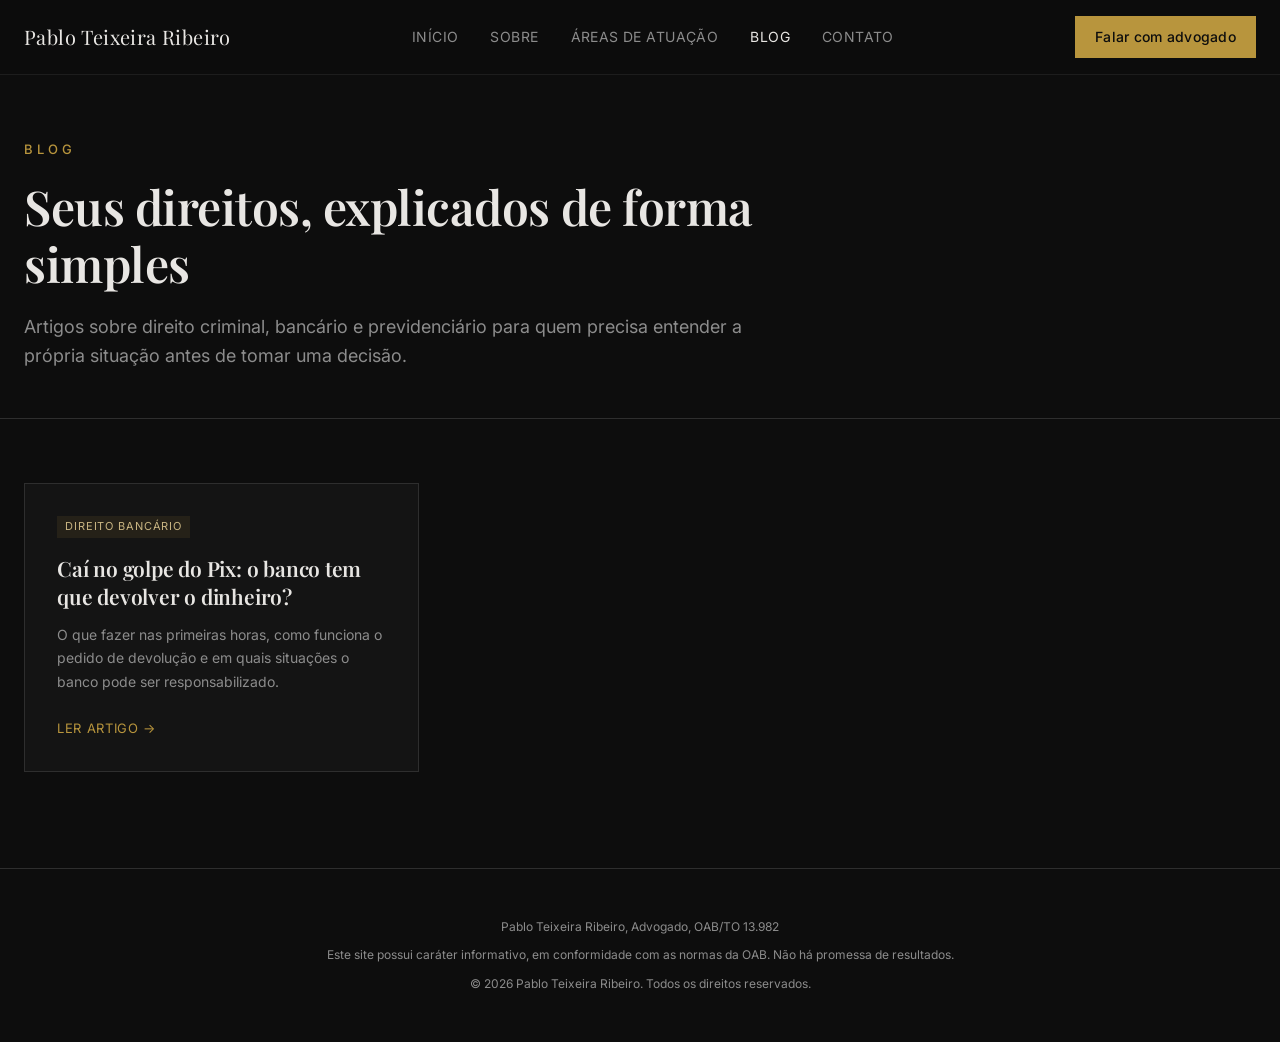
==== blog/index.html @ 8683f75d "Adiciona blog com índice lateral interativo nos artigos - Página /blog/ com lista de artigos - Model" ====
<!DOCTYPE html>
<html lang="pt-BR">
<head>
<meta charset="UTF-8">
<meta name="viewport" content="width=device-width, initial-scale=1, viewport-fit=cover">
<title>Blog | Pablo Teixeira Ribeiro, Advogado em Araguaína, TO</title>
<meta name="description" content="Artigos sobre direito criminal, bancário e previdenciário, escritos em linguagem simples para o cidadão comum.">
<link rel="canonical" href="https://www.pabloteixeira.adv.br/blog/">
<meta property="og:type" content="website">
<meta property="og:site_name" content="Pablo Teixeira Ribeiro">
<meta property="og:locale" content="pt_BR">
<meta property="og:title" content="Blog | Pablo Teixeira Ribeiro">
<meta property="og:description" content="Artigos sobre direito criminal, bancário e previdenciário, escritos em linguagem simples para o cidadão comum.">
<meta property="og:url" content="https://www.pabloteixeira.adv.br/blog/">
<meta property="og:image" content="https://www.pabloteixeira.adv.br/og-image.jpg">
<link rel="icon" href="/favicon.ico" sizes="any">
<link rel="apple-touch-icon" href="/apple-touch-icon.png">
<link rel="preconnect" href="https://fonts.googleapis.com">
<link rel="preconnect" href="https://fonts.gstatic.com" crossorigin>
<link href="https://fonts.googleapis.com/css2?family=Playfair+Display:wght@500;600;700&family=Inter:wght@400;500;600;700&display=swap" rel="stylesheet">
<link rel="stylesheet" href="/blog/blog.css">
</head>
<body>

<header>
  <div class="wrap">
    <nav>
      <a href="/" class="logo">Pablo Teixeira Ribeiro</a>
      <ul class="nav-links">
        <li><a href="/#inicio">Início</a></li>
        <li><a href="/#sobre">Sobre</a></li>
        <li><a href="/#areas">Áreas de Atuação</a></li>
        <li><a href="/blog/" aria-current="page">Blog</a></li>
        <li><a href="/#contato">Contato</a></li>
      </ul>
      <a href="https://wa.me/5563991161243" class="nav-cta" target="_blank" rel="noopener noreferrer">Falar com advogado</a>
      <button type="button" class="nav-toggle" id="navToggle" aria-label="Abrir menu" aria-expanded="false">
        <svg id="iconMenu" viewBox="0 0 24 24" fill="none" stroke="currentColor" stroke-width="2" stroke-linecap="round" stroke-linejoin="round"><path d="M4 5h16"/><path d="M4 12h16"/><path d="M4 19h16"/></svg>
        <svg id="iconClose" viewBox="0 0 24 24" fill="none" stroke="currentColor" stroke-width="2" stroke-linecap="round" stroke-linejoin="round" style="display:none;"><path d="M18 6 6 18"/><path d="m6 6 12 12"/></svg>
      </button>
    </nav>
  </div>
  <div class="mobile-menu" id="mobileMenu">
    <ul>
      <li><a href="/#inicio">Início</a></li>
      <li><a href="/#sobre">Sobre</a></li>
      <li><a href="/#areas">Áreas de Atuação</a></li>
      <li><a href="/blog/">Blog</a></li>
      <li><a href="/#contato">Contato</a></li>
    </ul>
    <a href="https://wa.me/5563991161243" class="nav-cta" target="_blank" rel="noopener noreferrer">Falar com advogado</a>
  </div>
</header>

<main>
  <div class="page-head">
    <div class="wrap">
      <span class="eyebrow">Blog</span>
      <h1>Seus direitos, explicados de forma simples</h1>
      <p class="lead">Artigos sobre direito criminal, bancário e previdenciário para quem precisa entender a própria situação antes de tomar uma decisão.</p>
    </div>
  </div>

  <section class="posts">
    <div class="wrap">
      <div class="posts-grid">
        <!-- Para cada novo artigo, copie este bloco e troque o link, a área, o título e o resumo -->
        <a class="post-card" href="/blog/golpe-do-pix-banco-deve-devolver/">
          <span class="post-tag">Direito Bancário</span>
          <h2>Caí no golpe do Pix: o banco tem que devolver o dinheiro?</h2>
          <p>O que fazer nas primeiras horas, como funciona o pedido de devolução e em quais situações o banco pode ser responsabilizado.</p>
          <span class="more">Ler artigo →</span>
        </a>
      </div>
    </div>
  </section>
</main>

<footer>
  <div class="wrap footer-bottom">
    <p>Pablo Teixeira Ribeiro, Advogado, OAB/TO 13.982</p>
    <p>Este site possui caráter informativo, em conformidade com as normas da OAB. Não há promessa de resultados.</p>
    <p>&copy; <span data-year></span> Pablo Teixeira Ribeiro. Todos os direitos reservados.</p>
  </div>
</footer>

<script src="/blog/blog.js"></script>
</body>
</html>
---- blog/blog.css ----
/* Estilos do blog: mesma identidade visual da página inicial */
:root{
  --background:#0D0D0D;
  --foreground:#E8E6E3;
  --card:#141414;
  --primary:#B8953D;
  --primary-foreground:#0D0D0D;
  --secondary:#1F1F1F;
  --secondary-foreground:#D1CEC7;
  --muted-foreground:#8C8C8C;
  --border:#2E2E2E;
  --gold:#B8953D;
  --gold-light:#C9B582;
  --header-h:72px;
}
*{box-sizing:border-box;margin:0;padding:0;}
html{scroll-behavior:smooth;}
body{
  font-family:'Inter',sans-serif;
  background:var(--background);
  color:var(--foreground);
  line-height:1.6;
  -webkit-font-smoothing:antialiased;
}
h1,h2,h3{font-family:'Playfair Display',serif;font-weight:600;letter-spacing:-0.01em;}
a{color:inherit;text-decoration:none;}
img{display:block;max-width:100%;}
.wrap{max-width:1280px;margin:0 auto;padding:0 24px;}
.eyebrow{font-size:13px;letter-spacing:0.3em;text-transform:uppercase;color:var(--gold);font-weight:500;}
.divider{margin-top:16px;width:64px;height:1px;background:var(--gold);}

/* Botões */
.btn{
  display:inline-flex;align-items:center;gap:12px;
  padding:16px 32px;font-size:16px;font-weight:500;letter-spacing:0.02em;
  border:none;cursor:pointer;transition:background .3s ease;
}
.btn svg{width:20px;height:20px;flex-shrink:0;}
.btn-primary{background:var(--primary);color:var(--primary-foreground);}
.btn-primary:hover{background:#a8853a;}

/* NAV */
header{
  position:fixed;top:0;left:0;right:0;z-index:50;
  background:rgba(13,13,13,0.8);
  backdrop-filter:blur(10px);
  border-bottom:1px solid rgba(46,46,46,0.5);
}
header nav{display:flex;align-items:center;justify-content:space-between;padding:16px 0;}
.logo{font-family:'Playfair Display',serif;font-size:20px;letter-spacing:0.02em;color:var(--foreground);}
.nav-links{display:none;align-items:center;gap:32px;list-style:none;}
.nav-links a{font-size:14px;color:var(--muted-foreground);letter-spacing:0.03em;text-transform:uppercase;transition:color .3s ease;}
.nav-links a:hover,.nav-links a[aria-current]{color:var(--foreground);}
.nav-cta{display:none;background:var(--primary);color:var(--primary-foreground);padding:10px 20px;font-size:14px;font-weight:500;letter-spacing:0.02em;}
.nav-cta:hover{background:#a8853a;}
.nav-toggle{background:none;border:none;color:var(--foreground);cursor:pointer;padding:4px;}
.nav-toggle svg{width:24px;height:24px;}
.mobile-menu{display:none;background:var(--background);border-top:1px solid rgba(46,46,46,0.5);padding:16px 24px 24px;}
.mobile-menu.open{display:block;}
.mobile-menu ul{list-style:none;display:flex;flex-direction:column;gap:16px;padding-top:8px;}
.mobile-menu a{font-size:14px;color:var(--muted-foreground);letter-spacing:0.03em;text-transform:uppercase;}
.mobile-menu .nav-cta{display:inline-flex;margin-top:16px;}
@media (min-width:768px){
  .nav-links{display:flex;}
  .nav-cta{display:inline-flex;}
  .nav-toggle{display:none;}
}

/* CABEÇALHO DAS PÁGINAS */
.page-head{padding:calc(var(--header-h) + 64px) 0 48px;border-bottom:1px solid var(--border);}
.breadcrumb{font-size:13px;color:var(--muted-foreground);margin-bottom:24px;}
.breadcrumb a:hover{color:var(--foreground);}
.breadcrumb span{margin:0 8px;color:var(--border);}
.page-head h1{margin-top:16px;font-size:clamp(30px,4.5vw,48px);line-height:1.2;max-width:900px;}
.page-head .lead{margin-top:20px;font-size:18px;color:var(--muted-foreground);max-width:720px;}
.meta{margin-top:24px;display:flex;flex-wrap:wrap;gap:8px 20px;font-size:13px;color:var(--muted-foreground);}

/* LISTA DE ARTIGOS */
.posts{padding:64px 0 96px;}
.posts-grid{display:grid;grid-template-columns:1fr;gap:24px;}
@media (min-width:768px){ .posts-grid{grid-template-columns:1fr 1fr;} }
@media (min-width:1024px){ .posts-grid{grid-template-columns:repeat(3,1fr);} }
.post-card{display:flex;flex-direction:column;background:var(--card);border:1px solid var(--border);padding:32px;transition:border-color .4s ease;}
.post-card:hover{border-color:rgba(184,149,61,0.4);}
.post-tag{font-size:11px;letter-spacing:0.08em;text-transform:uppercase;color:var(--gold-light);background:rgba(184,149,61,0.1);padding:2px 8px;align-self:flex-start;}
.post-card h2{margin-top:16px;font-size:21px;line-height:1.35;}
.post-card p{margin-top:12px;font-size:14px;color:var(--muted-foreground);line-height:1.7;flex:1;}
.post-card .more{margin-top:24px;font-size:13px;color:var(--gold);letter-spacing:0.05em;text-transform:uppercase;}

/* ARTIGO + ÍNDICE LATERAL */
.article-layout{display:grid;grid-template-columns:1fr;gap:48px;padding-top:48px;padding-bottom:96px;}
@media (min-width:1024px){
  .article-layout{grid-template-columns:minmax(0,1fr) 280px;gap:80px;}
}

/* Índice: no celular fica no topo e abre/fecha; no computador fica fixo ao lado */
.toc{order:-1;}
.toc details{background:var(--card);border:1px solid var(--border);}
.toc summary{cursor:pointer;list-style:none;padding:16px 20px;font-size:13px;letter-spacing:0.2em;text-transform:uppercase;color:var(--gold);display:flex;justify-content:space-between;align-items:center;}
.toc summary::-webkit-details-marker{display:none;}
.toc summary::after{content:'+';font-size:18px;letter-spacing:0;}
.toc details[open] summary::after{content:'−';}
.toc ol{list-style:none;padding:4px 20px 20px;border-top:1px solid var(--border);}
.toc li a{display:block;padding:8px 0 8px 14px;font-size:14px;line-height:1.45;color:var(--muted-foreground);border-left:2px solid var(--border);transition:color .2s ease,border-color .2s ease;}
.toc li.sub a{padding-left:28px;font-size:13px;}
.toc li a:hover{color:var(--foreground);}
.toc li a.active{color:var(--foreground);border-left-color:var(--gold);}
.toc-progress{height:2px;background:var(--border);margin:0 20px 16px;}
.toc-progress span{display:block;height:100%;width:0;background:var(--gold);transition:width .1s linear;}
@media (min-width:1024px){
  .toc{order:0;}
  .toc-inner{position:sticky;top:calc(var(--header-h) + 32px);max-height:calc(100vh - var(--header-h) - 64px);overflow-y:auto;}
  .toc summary{cursor:default;pointer-events:none;}
  .toc summary::after{display:none;}
}

/* Texto do artigo */
.article-body{max-width:720px;}
.article-body h2{margin-top:56px;font-size:clamp(24px,3vw,30px);line-height:1.3;}
.article-body h3{margin-top:36px;font-size:20px;line-height:1.35;color:var(--secondary-foreground);}
.article-body h2,.article-body h3{scroll-margin-top:calc(var(--header-h) + 24px);}
.article-body > h2:first-child{margin-top:0;}
.article-body p,.article-body li{font-size:17px;line-height:1.8;color:var(--secondary-foreground);}
.article-body p{margin-top:20px;}
.article-body ul,.article-body ol{margin-top:20px;padding-left:24px;}
.article-body li + li{margin-top:8px;}
.article-body strong{color:var(--foreground);font-weight:600;}
.article-body a{color:var(--gold-light);text-decoration:underline;text-underline-offset:3px;}
.callout{margin-top:32px;padding:20px 24px;background:var(--card);border-left:2px solid var(--gold);}
.callout p{margin-top:0;font-size:15px;}
.article-cta{margin-top:64px;padding:40px 32px;background:var(--card);border:1px solid var(--border);text-align:center;}
.article-cta h2{margin-top:0;}
.article-cta p{margin-top:12px;}
.article-cta .btn{margin-top:28px;text-decoration:none;color:var(--primary-foreground);}
.disclaimer{margin-top:32px;font-size:13px !important;color:var(--muted-foreground) !important;}

/* FOOTER */
footer{padding:48px 0;border-top:1px solid var(--border);background:var(--background);}
.footer-bottom{text-align:center;}
.footer-bottom p{font-size:12px;color:var(--muted-foreground);line-height:1.7;}
.footer-bottom p + p{margin-top:8px;}
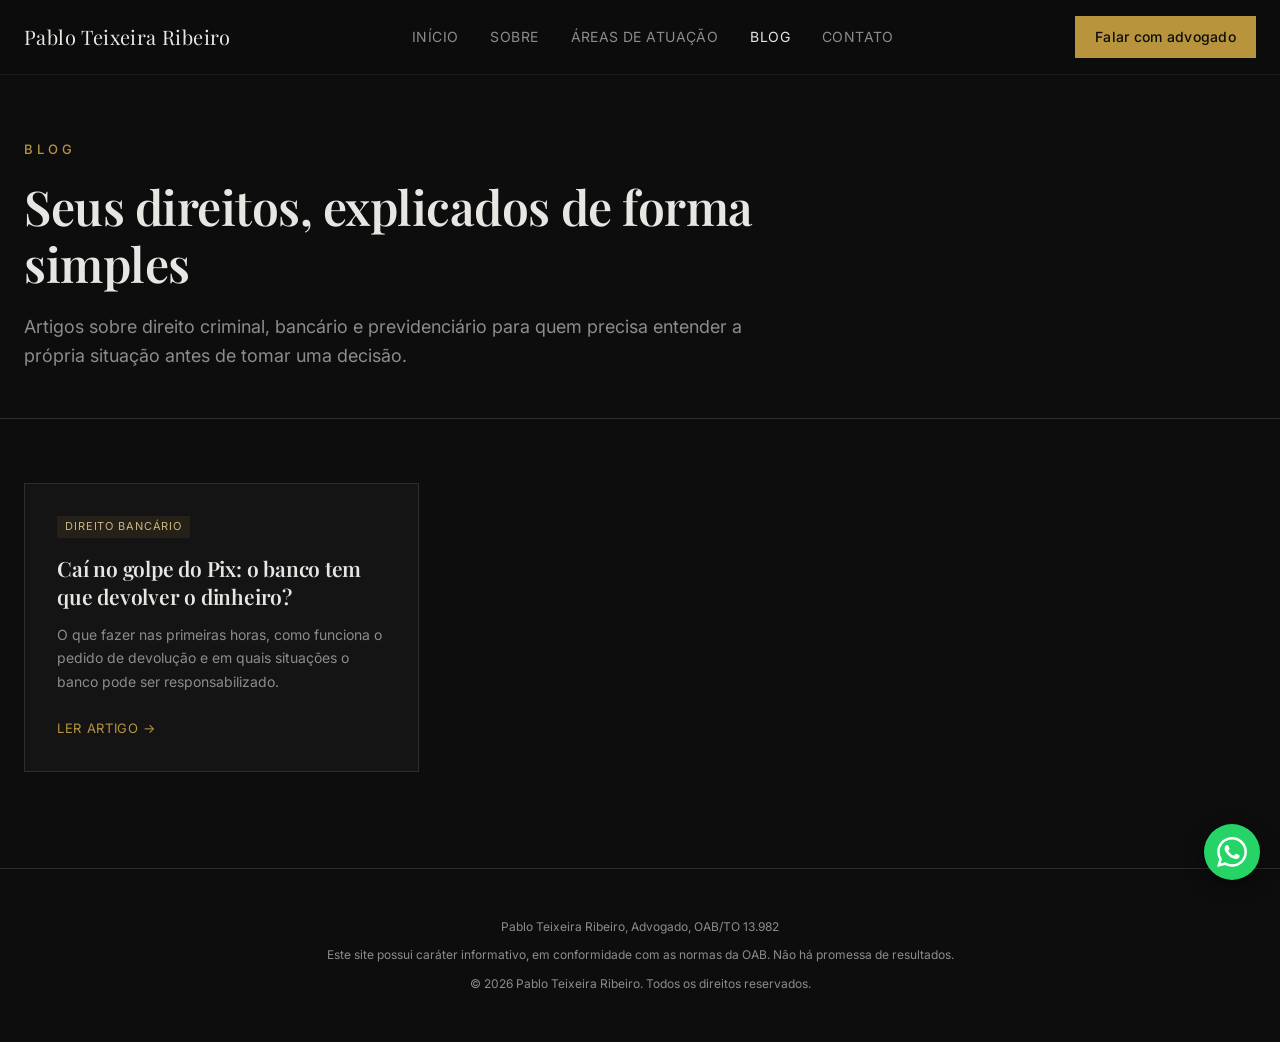
==== commit 91d1af02: "Melhora carregamento, ordem das seções e contato pelo WhatsApp - Página abre pelo topo: seção Início" ====
--- a/blog/index.html
+++ b/blog/index.html
@@ -33,7 +33,7 @@
         <li><a href="/blog/" aria-current="page">Blog</a></li>
         <li><a href="/#contato">Contato</a></li>
       </ul>
-      <a href="https://wa.me/5563991161243" class="nav-cta" target="_blank" rel="noopener noreferrer">Falar com advogado</a>
+      <a href="https://wa.me/5563991161243?text=Ol%C3%A1%2C%20vim%20pelo%20blog%20e%20gostaria%20de%20falar%20sobre%20o%20meu%20caso." class="nav-cta" target="_blank" rel="noopener noreferrer">Falar com advogado</a>
       <button type="button" class="nav-toggle" id="navToggle" aria-label="Abrir menu" aria-expanded="false">
         <svg id="iconMenu" viewBox="0 0 24 24" fill="none" stroke="currentColor" stroke-width="2" stroke-linecap="round" stroke-linejoin="round"><path d="M4 5h16"/><path d="M4 12h16"/><path d="M4 19h16"/></svg>
         <svg id="iconClose" viewBox="0 0 24 24" fill="none" stroke="currentColor" stroke-width="2" stroke-linecap="round" stroke-linejoin="round" style="display:none;"><path d="M18 6 6 18"/><path d="m6 6 12 12"/></svg>
@@ -48,7 +48,7 @@
       <li><a href="/blog/">Blog</a></li>
       <li><a href="/#contato">Contato</a></li>
     </ul>
-    <a href="https://wa.me/5563991161243" class="nav-cta" target="_blank" rel="noopener noreferrer">Falar com advogado</a>
+    <a href="https://wa.me/5563991161243?text=Ol%C3%A1%2C%20vim%20pelo%20blog%20e%20gostaria%20de%20falar%20sobre%20o%20meu%20caso." class="nav-cta" target="_blank" rel="noopener noreferrer">Falar com advogado</a>
   </div>
 </header>
 
@@ -84,6 +84,10 @@
   </div>
 </footer>
 
+<a class="wa-float" href="https://wa.me/5563991161243?text=Ol%C3%A1%2C%20vim%20pelo%20blog%20e%20gostaria%20de%20falar%20sobre%20o%20meu%20caso." target="_blank" rel="noopener noreferrer" aria-label="Conversar pelo WhatsApp">
+  <svg viewBox="0 0 24 24" fill="currentColor"><path d="M17.472 14.382c-.297-.149-1.758-.867-2.03-.967-.273-.099-.471-.148-.67.15-.197.297-.767.966-.94 1.164-.173.199-.347.223-.644.075-.297-.15-1.255-.463-2.39-1.475-.883-.788-1.48-1.761-1.653-2.059-.173-.297-.018-.458.13-.606.134-.133.298-.347.446-.52.149-.174.198-.298.298-.497.099-.198.05-.371-.025-.52-.075-.149-.669-1.612-.916-2.207-.242-.579-.487-.5-.669-.51-.173-.008-.371-.01-.57-.01-.198 0-.52.074-.792.372-.272.297-1.04 1.016-1.04 2.479 0 1.462 1.065 2.875 1.213 3.074.149.198 2.096 3.2 5.077 4.487.709.306 1.262.489 1.694.625.712.227 1.36.195 1.871.118.571-.085 1.758-.719 2.006-1.413.248-.694.248-1.289.173-1.413-.074-.124-.272-.198-.57-.347m-5.421 7.403h-.004a9.87 9.87 0 01-5.031-1.378l-.361-.214-3.741.982.998-3.648-.235-.374a9.86 9.86 0 01-1.51-5.26c.001-5.45 4.436-9.884 9.888-9.884 2.64 0 5.122 1.03 6.988 2.898a9.825 9.825 0 012.893 6.994c-.003 5.45-4.437 9.884-9.885 9.884m8.413-18.297A11.815 11.815 0 0012.05 0C5.495 0 .16 5.335.157 11.892c0 2.096.547 4.142 1.588 5.945L.057 24l6.305-1.654a11.882 11.882 0 005.683 1.448h.005c6.554 0 11.89-5.335 11.893-11.893a11.821 11.821 0 00-3.48-8.413z"/></svg>
+</a>
+
 <script src="/blog/blog.js"></script>
 </body>
 </html>
--- a/blog/blog.css
+++ b/blog/blog.css
@@ -139,3 +139,15 @@
 .footer-bottom{text-align:center;}
 .footer-bottom p{font-size:12px;color:var(--muted-foreground);line-height:1.7;}
 .footer-bottom p + p{margin-top:8px;}
+
+/* WHATSAPP FLUTUANTE */
+.wa-float{
+  position:fixed;right:20px;bottom:calc(20px + env(safe-area-inset-bottom));z-index:60;
+  width:56px;height:56px;border-radius:50%;
+  background:#25D366;color:#fff;
+  display:flex;align-items:center;justify-content:center;
+  box-shadow:0 6px 20px rgba(0,0,0,0.45);
+  transition:transform .2s ease;
+}
+.wa-float:hover{transform:scale(1.06);}
+.wa-float svg{width:30px;height:30px;}
